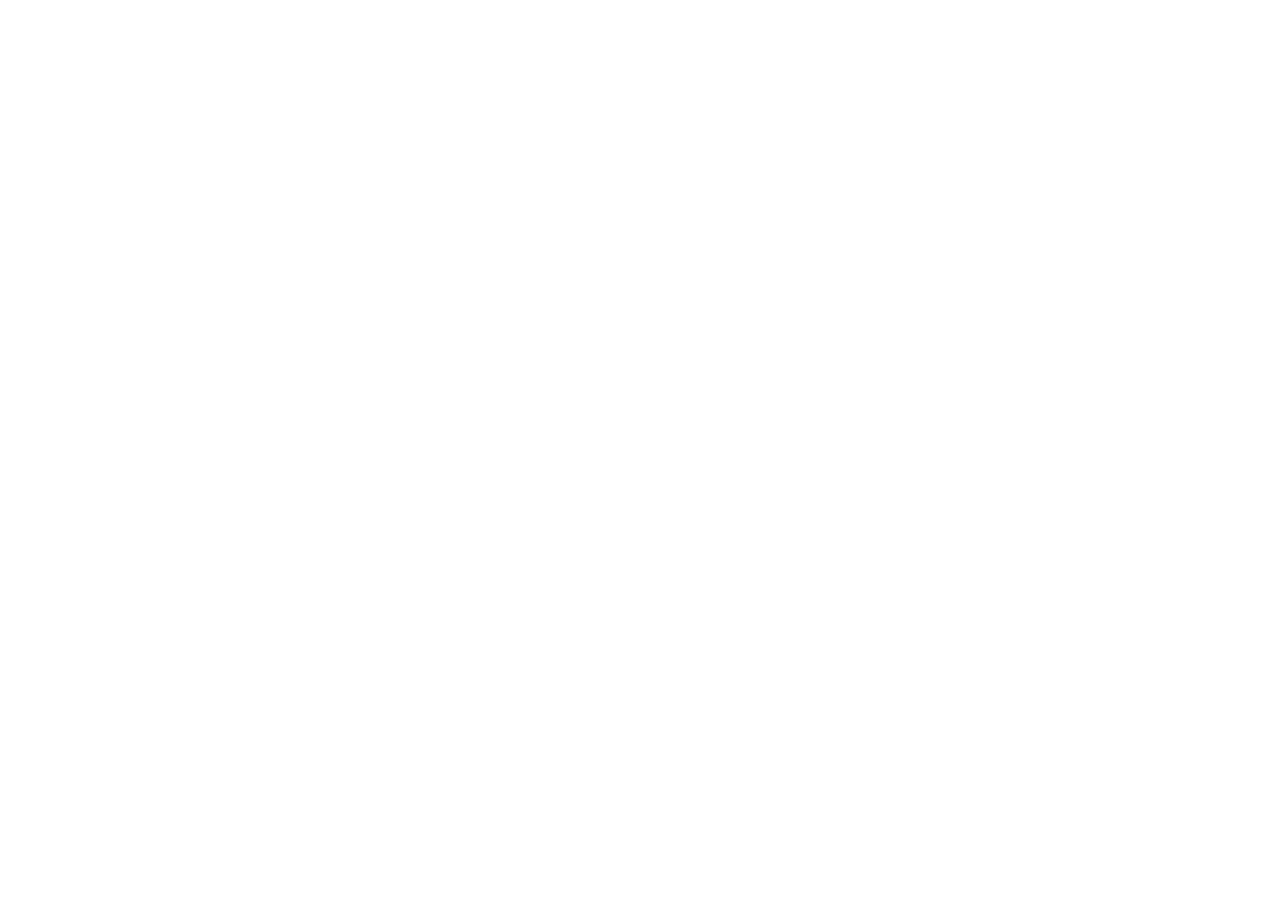
==== index.html @ f588586d "file creation" ====
<!DOCTYPE html>
<html lang="en">
<head>
    <meta charset="UTF-8">
    <meta http-equiv="X-UA-Compatible" content="IE=edge">
    <meta name="viewport" content="width=device-width, initial-scale=1.0">
    <title>Home</title>
    <link rel="stylesheet" href="style.css">
    <link rel="stylesheet" href="assets/css/bootstrap.css">
</head>
<body>
    
    <script src="assets/js/bootstrap.js"></script>
</body>
</html>
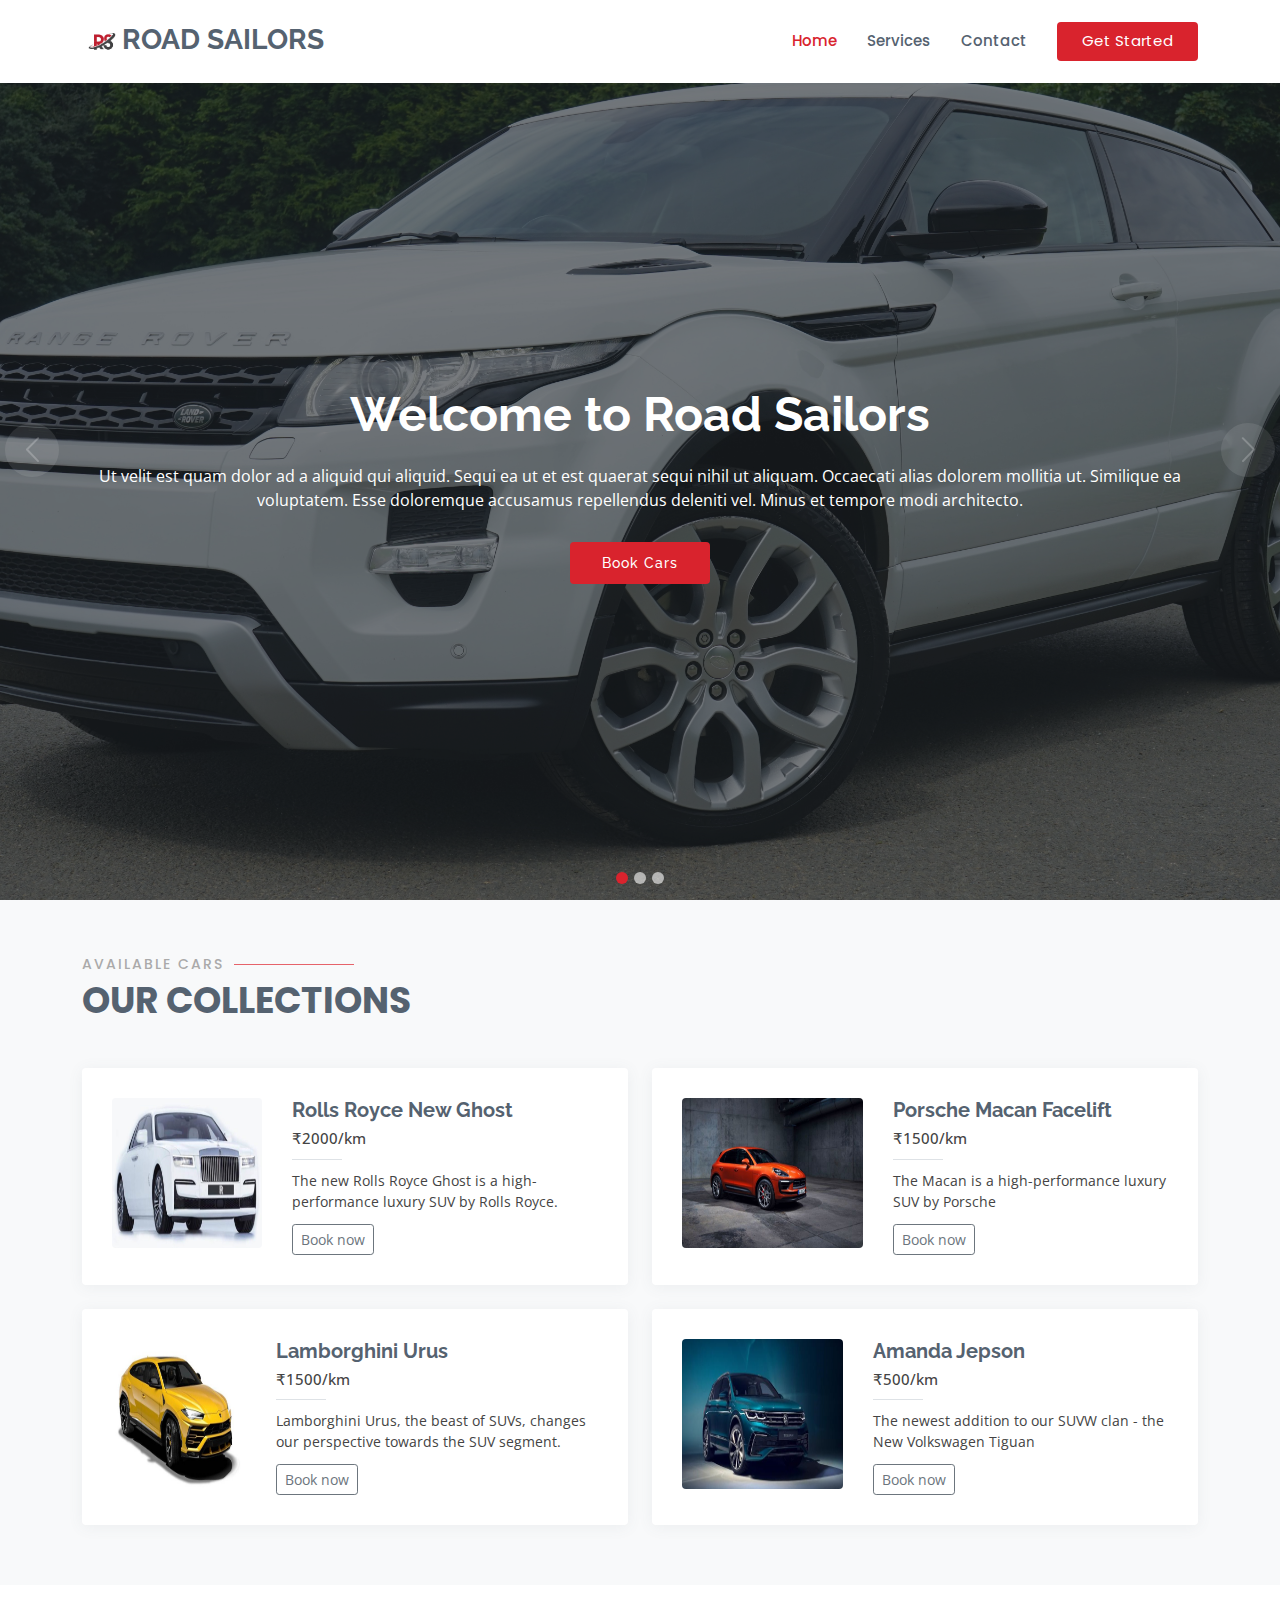
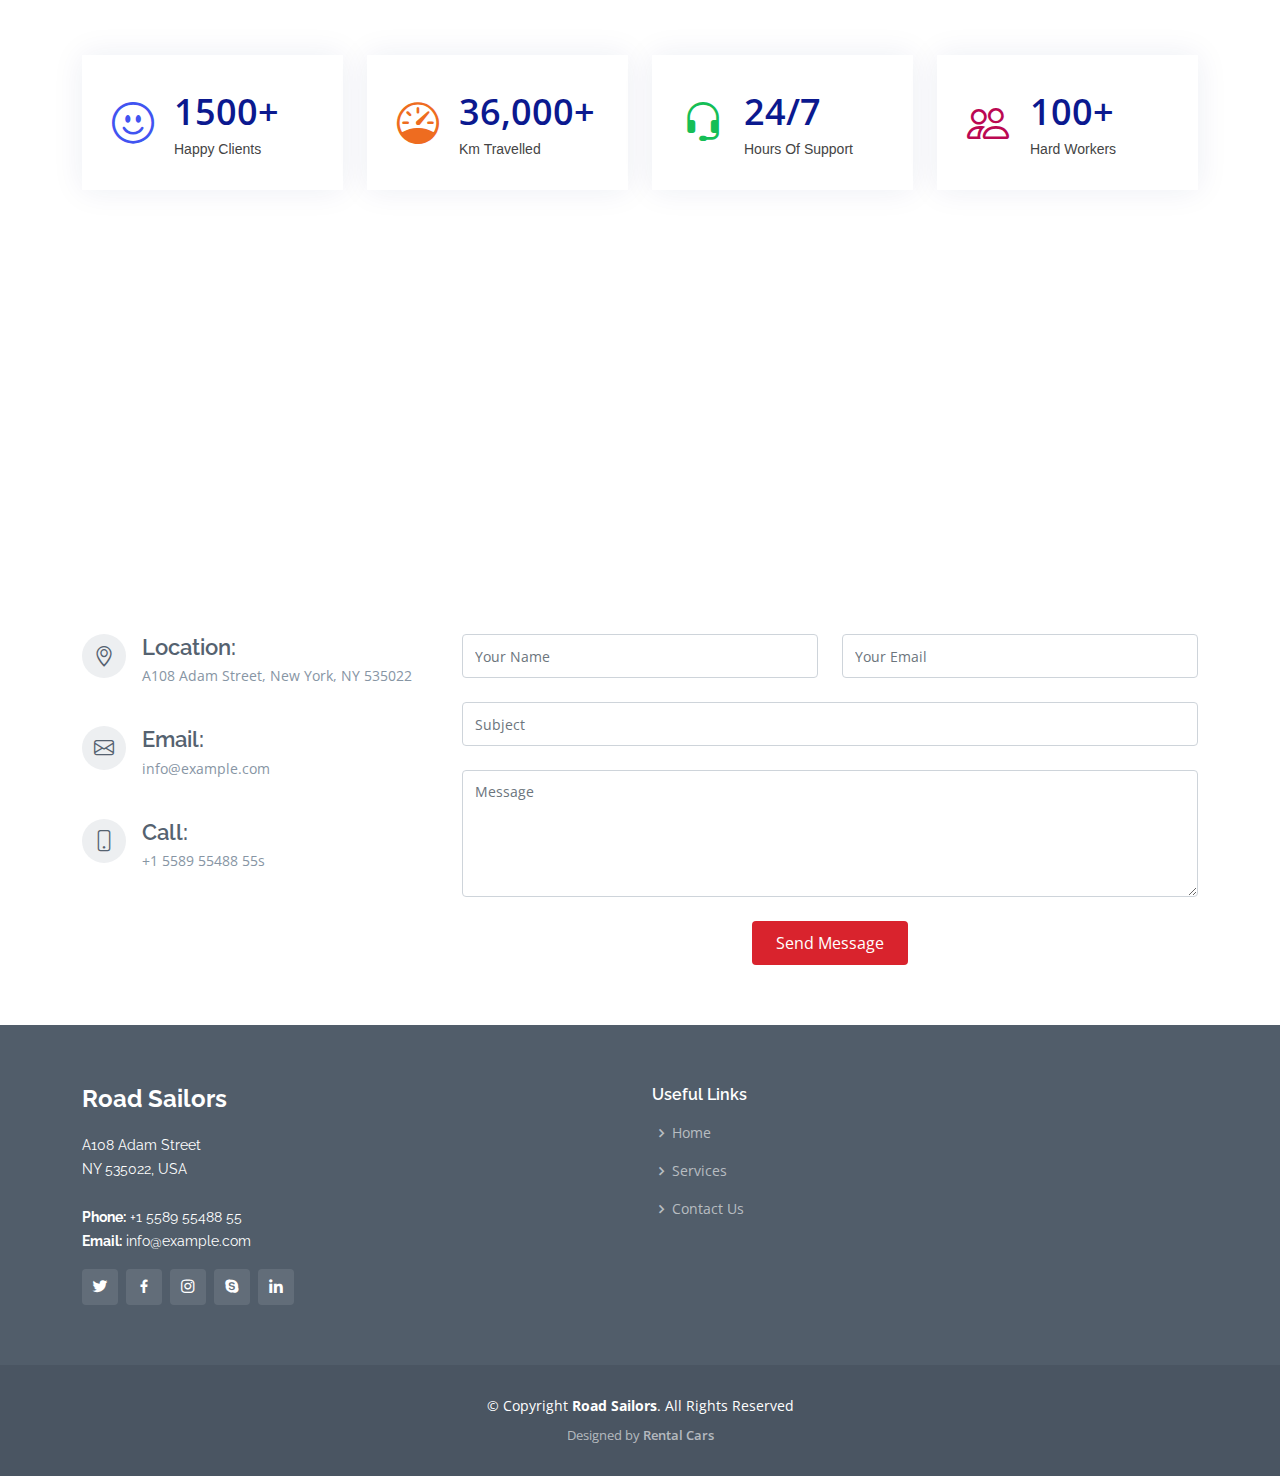
==== commit cc56e467: "final" ====
--- a/index.html
+++ b/index.html
@@ -1,15 +1,386 @@
 <!DOCTYPE html>
 <html lang="en">
+
 <head>
-    <meta charset="UTF-8">
-    <meta http-equiv="X-UA-Compatible" content="IE=edge">
-    <meta name="viewport" content="width=device-width, initial-scale=1.0">
-    <title>Home</title>
-    <link rel="stylesheet" href="style.css">
-    <link rel="stylesheet" href="assets/css/bootstrap.css">
+  <meta charset="utf-8">
+  <meta content="width=device-width, initial-scale=1.0" name="viewport">
+
+  <title>Road Sailors</title>
+  <meta content="" name="description">
+  <meta content="" name="keywords">
+
+  <!-- Favicons -->
+  <link href="assets/img/favicon-32x32.png" rel="icon">
+  <link href="assets/img/apple-icon-114x114.png" rel="apple-touch-icon">
+
+  <!-- Google Fonts -->
+  <link
+    href="https://fonts.googleapis.com/css?family=Open+Sans:300,300i,400,400i,600,600i,700,700i|Raleway:300,300i,400,400i,500,500i,600,600i,700,700i|Poppins:300,300i,400,400i,500,500i,600,600i,700,700i"
+    rel="stylesheet">
+
+  <!-- Vendor CSS Files -->
+
+  <link href="assets/vendor/bootstrap/css/bootstrap.min.css" rel="stylesheet">
+  <link href="assets/vendor/bootstrap-icons/bootstrap-icons.css" rel="stylesheet"> 
+  <link href="assets/vendor/boxicons/css/boxicons.min.css" rel="stylesheet">
+
+  <link href="assets/css/style.css" rel="stylesheet">
+
+
 </head>
+
 <body>
-    
-    <script src="assets/js/bootstrap.js"></script>
+
+  <!-- ======= Header ======= -->
+  <header id="header" class="fixed-top d-flex align-items-center">
+    <div class="container d-flex align-items-center">
+
+      <h1 class="logo me-auto"><a href="index.html"><img src="assets/img/logo.png" alt="" class="img-fluid">Road Sailors</a></h1>
+
+      <!-- <a href="index.html" class="logo me-auto"><img src="assets/img/logo.png" alt="" class="img-fluid"></a> -->
+
+      <nav id="navbar" class="navbar">
+        <ul>
+          <li><a href="index.html" class="active">Home</a></li>
+
+       
+          <li><a href="#team">Services</a></li>
+        
+
+          <li><a href="#contact">Contact</a></li>
+          <li><a href="index.html" class="getstarted">Get Started</a></li>
+        </ul>
+        <i class="bi bi-list mobile-nav-toggle"></i>
+      </nav><!-- .navbar -->
+
+    </div>
+  </header><!-- End Header -->
+
+  <!-- ======= Hero Section ======= -->
+  <section id="hero">
+    <div id="heroCarousel" data-bs-interval="5000" class="carousel slide carousel-fade" data-bs-ride="carousel">
+
+      <ol class="carousel-indicators" id="hero-carousel-indicators"></ol>
+
+      <div class="carousel-inner" role="listbox">
+
+        <!-- Slide 1 -->
+        <div class="carousel-item active" style="background-image: url(assets/img/slide/slide-1.jpg)">
+          <div class="carousel-container">
+            <div class="container">
+              <h2>Welcome to <span>Road Sailors</span></h2>
+              <p>Ut velit est quam dolor ad a aliquid qui aliquid. Sequi ea
+                ut et est quaerat sequi nihil ut aliquam. Occaecati alias dolorem mollitia ut. Similique ea voluptatem.
+                Esse doloremque accusamus repellendus deleniti vel. Minus et tempore modi architecto.</p>
+              <a href="#team" class="btn-get-started scrollto">Book Cars</a>
+            </div>
+          </div>
+        </div>
+
+        <!-- Slide 2 -->
+        <div class="carousel-item" style="background-image: url(assets/img/slide/slide-2.jpg)">
+          <div class="carousel-container">
+            <div class="container">
+              <h2>Lorem Ipsum Dolor</h2>
+              <p>Ut velit est quam dolor ad a aliquid qui aliquid. Sequi ea
+                ut et est quaerat sequi nihil ut aliquam. Occaecati alias dolorem mollitia ut. Similique ea voluptatem.
+                Esse doloremque accusamus repellendus deleniti vel. Minus et tempore modi architecto.</p>
+              <a href="#team" class="btn-get-started  scrollto">Book Cars</a>
+            </div>
+          </div>
+        </div>
+
+        <!-- Slide 3 -->
+        <div class="carousel-item" style="background-image: url(assets/img/slide/slide-3.jpg)">
+          <div class="carousel-container">
+            <div class="container">
+              <h2>Sequi ea ut et est quaerat</h2>
+              <p>Ut velit est quam dolor ad a aliquid qui aliquid. Sequi ea
+                ut et est quaerat sequi nihil ut aliquam. Occaecati alias dolorem mollitia ut. Similique ea voluptatem.
+                Esse doloremque accusamus repellendus deleniti vel. Minus et tempore modi architecto.</p>
+              <a href="#team" class="btn-get-started  scrollto">Book Cars</a>
+            </div>
+          </div>
+        </div>
+
+      </div>
+
+      <a class="carousel-control-prev" href="#heroCarousel" role="button" data-bs-slide="prev">
+        <span class="carousel-control-prev-icon bi bi-chevron-left" aria-hidden="true"></span>
+      </a>
+
+      <a class="carousel-control-next" href="#heroCarousel" role="button" data-bs-slide="next">
+        <span class="carousel-control-next-icon bi bi-chevron-right" aria-hidden="true"></span>
+      </a>
+
+    </div>
+  </section><!-- End Hero -->
+
+  <main id="main">
+
+
+    <!-- ======= Team Section ======= -->
+    <section id="team" class="team section-bg">
+      <div class="container">
+
+        <div class="section-title">
+          <h2>Available cars</h2>
+          <p>Our Collections</p>
+        </div>
+
+        <div class="row">
+
+          <div class="col-lg-6">
+            <div class="member d-flex align-items-start">
+              <div class="pic"><img src="assets/img/team/rolls-royce-ghost-21608524155.jpg" class="img-fluid" alt="">
+              </div>
+              <div class="member-info">
+                <h4>Rolls Royce New Ghost</h4>
+                <span>&#8377;2000/km</span>
+                <p>The new Rolls Royce Ghost is a high-performance luxury SUV by Rolls Royce.</p>
+                <div class="social">
+                  <div class="btn-sm btn btn-outline-secondary">Book now</div>
+                </div>
+              </div>
+            </div>
+
+          </div>
+
+          <div class="col-lg-6 mt-4 mt-lg-0">
+            <div class="member d-flex align-items-start">
+              <div class="pic"><img src="assets/img/team/porche.jpeg" class="img-fluid" alt=""></div>
+              <div class="member-info">
+                <h4>
+                  Porsche Macan Facelift</h4>
+                <span>&#8377;1500/km</span>
+                <p>The Macan is a high-performance luxury SUV by Porsche</p>
+                <div class="social">
+                  <div class="btn-sm btn btn-outline-secondary">Book now</div>
+                </div>
+              </div>
+            </div>
+          </div>
+
+          <div class="col-lg-6 mt-4">
+            <div class="member d-flex align-items-start">
+              <div class="pic"><img src="assets/img/team/lamborghini-urus-default.jpg" class="img-fluid" alt=""></div>
+              <div class="member-info">
+                <h4>Lamborghini Urus</h4>
+                <span>&#8377;1500/km</span>
+                <p>Lamborghini Urus, the beast of SUVs, changes our perspective towards the SUV segment. </p>
+                <div class="social">
+                  <div class="btn-sm btn btn-outline-secondary">Book now</div>
+                </div>
+              </div>
+            </div>
+          </div>
+
+          <div class="col-lg-6 mt-4">
+            <div class="member d-flex align-items-start">
+              <div class="pic"><img src="assets/img/team/volkswagen-tiguan-11611065637.jpg" class="img-fluid" alt=""></div>
+              <div class="member-info">
+                <h4>Amanda Jepson</h4>
+                <span>&#8377;500/km</span>
+                <p>The newest addition to our SUVW clan - the New Volkswagen Tiguan</p>
+                <div class="social">
+                  <div class="btn-sm btn btn-outline-secondary">Book now</div>
+                </div>
+              </div>
+            </div>
+          </div>
+
+        </div>
+
+      </div>
+    </section><!-- End Team Section -->
+    <!-- ======= Counts Section ======= -->
+    <section id="counts" class="counts">
+      <div class="container" data-aos="fade-up">
+
+        <div class="row gy-4">
+
+          <div class="col-lg-3 col-md-6">
+            <div class="count-box">
+              <i class="bi bi-emoji-smile"></i>
+              <div>
+                <span>1500+</span>
+                <!-- <span data-purecounter-start="0" data-purecounter-end="232" data-purecounter-duration="1" class="purecounter"></span> -->
+                <p>Happy Clients</p>
+              </div>
+            </div>
+          </div>
+
+          <div class="col-lg-3 col-md-6">
+            <div class="count-box">
+              <i class="bi bi-speedometer" style="color: #ee6c20;"></i>
+              <div>
+                <span>36,000+</span>
+                <!-- <span data-purecounter-start="0" data-purecounter-end="521" data-purecounter-duration="1" class="purecounter"></span> -->
+                <p>Km Travelled</p>
+              </div>
+            </div>
+          </div>
+
+          <div class="col-lg-3 col-md-6">
+            <div class="count-box">
+              <i class="bi bi-headset" style="color: #15be56;"></i>
+              <div>
+                <span>24/7</span>
+                <!-- <span data-purecounter-start="0" data-purecounter-end="1463" data-purecounter-duration="1" class="purecounter"></span> -->
+                <p>Hours Of Support</p>
+              </div>
+            </div>
+          </div>
+
+          <div class="col-lg-3 col-md-6">
+            <div class="count-box">
+              <i class="bi bi-people" style="color: #bb0852;"></i>
+              <div>
+                <span>100+</span>
+                <!-- <span data-purecounter-start="0" data-purecounter-end="15" data-purecounter-duration="1" class="purecounter"></span> -->
+                <p>Hard Workers</p>
+              </div>
+            </div>
+          </div>
+
+        </div>
+
+      </div>
+    </section><!-- End Counts Section -->
+    <!-- ======= Contact Section ======= -->
+    <section id="contact" class="contact">
+      <div class="container">
+
+        <div>
+          <iframe style="border:0; width: 100%; height: 270px;"
+            src="https://www.google.com/maps/embed?pb=!1m14!1m8!1m3!1d12097.433213460943!2d-74.0062269!3d40.7101282!3m2!1i1024!2i768!4f13.1!3m3!1m2!1s0x0%3A0xb89d1fe6bc499443!2sDowntown+Conference+Center!5e0!3m2!1smk!2sbg!4v1539943755621"
+            frameborder="0" allowfullscreen></iframe>
+        </div>
+
+        <div class="row mt-5">
+
+          <div class="col-lg-4">
+            <div class="info">
+              <div class="address">
+                <i class="bi bi-geo-alt"></i>
+                <h4>Location:</h4>
+                <p>A108 Adam Street, New York, NY 535022</p>
+              </div>
+
+              <div class="email">
+                <i class="bi bi-envelope"></i>
+                <h4>Email:</h4>
+                <p>info@example.com</p>
+              </div>
+
+              <div class="phone">
+                <i class="bi bi-phone"></i>
+                <h4>Call:</h4>
+                <p>+1 5589 55488 55s</p>
+              </div>
+
+            </div>
+
+          </div>
+
+          <div class="col-lg-8 mt-5 mt-lg-0">
+
+            <form action="forms/contact.php" method="post" role="form" class="php-email-form">
+              <div class="row">
+                <div class="col-md-6 form-group">
+                  <input type="text" name="name" class="form-control" id="name" placeholder="Your Name" required>
+                </div>
+                <div class="col-md-6 form-group mt-3 mt-md-0">
+                  <input type="email" class="form-control" name="email" id="email" placeholder="Your Email" required>
+                </div>
+              </div>
+              <div class="form-group mt-3">
+                <input type="text" class="form-control" name="subject" id="subject" placeholder="Subject" required>
+              </div>
+              <div class="form-group mt-3">
+                <textarea class="form-control" name="message" rows="5" placeholder="Message" required></textarea>
+              </div>
+              <div class="my-3">
+                <div class="loading">Loading</div>
+                <div class="error-message"></div>
+                <div class="sent-message">Your message has been sent. Thank you!</div>
+              </div>
+              <div class="text-center"><button type="submit">Send Message</button></div>
+            </form>
+
+          </div>
+
+        </div>
+
+      </div>
+    </section><!-- End Contact Section -->
+
+  </main><!-- End #main -->
+
+  <!-- ======= Footer ======= -->
+  <footer id="footer">
+    <div class="footer-top">
+      <div class="container">
+        <div class="row">
+
+          <div class="col-lg-6 col-md-6">
+            <div class="footer-info">
+              <h3>Road Sailors</h3>
+              <p>
+                A108 Adam Street <br>
+                NY 535022, USA<br><br>
+                <strong>Phone:</strong> +1 5589 55488 55<br>
+                <strong>Email:</strong> info@example.com<br>
+              </p>
+              <div class="social-links mt-3">
+                <a href="#" class="twitter"><i class="bx bxl-twitter"></i></a>
+                <a href="#" class="facebook"><i class="bx bxl-facebook"></i></a>
+                <a href="#" class="instagram"><i class="bx bxl-instagram"></i></a>
+                <a href="#" class="google-plus"><i class="bx bxl-skype"></i></a>
+                <a href="#" class="linkedin"><i class="bx bxl-linkedin"></i></a>
+              </div>
+            </div>
+          </div>
+
+          <div class="col-lg-6   col-md-6 footer-links">
+            <h4>Useful Links</h4>
+            <ul>
+              <li><i class="bx bx-chevron-right"></i> <a href="#">Home</a></li>
+            
+              <li><i class="bx bx-chevron-right"></i> <a href="#team">Services</a></li>
+              <li><i class="bx bx-chevron-right"></i> <a href="#contact">Contact Us</a></li>
+            </ul>
+          </div>
+
+        
+
+
+
+        </div>
+      </div>
+    </div>
+
+    <div class="container">
+      <div class="copyright">
+        &copy; Copyright <strong><span>Road Sailors</span></strong>. All Rights Reserved
+      </div>
+      <div class="credits">
+
+        Designed by <a href="https://bootstrapmade.com/">Rental Cars</a>
+      </div>
+    </div>
+  </footer><!-- End Footer -->
+
+  <a href="#" class="back-to-top d-flex align-items-center justify-content-center"><i
+      class="bi bi-arrow-up-short"></i></a>
+
+  <!-- Vendor JS Files -->
+  <script src="assets/vendor/bootstrap/js/bootstrap.bundle.min.js"></script>
+ 
+
+  <!-- Template Main JS File -->
+  <script src="assets/js/main.js"></script>
+
 </body>
+
 </html>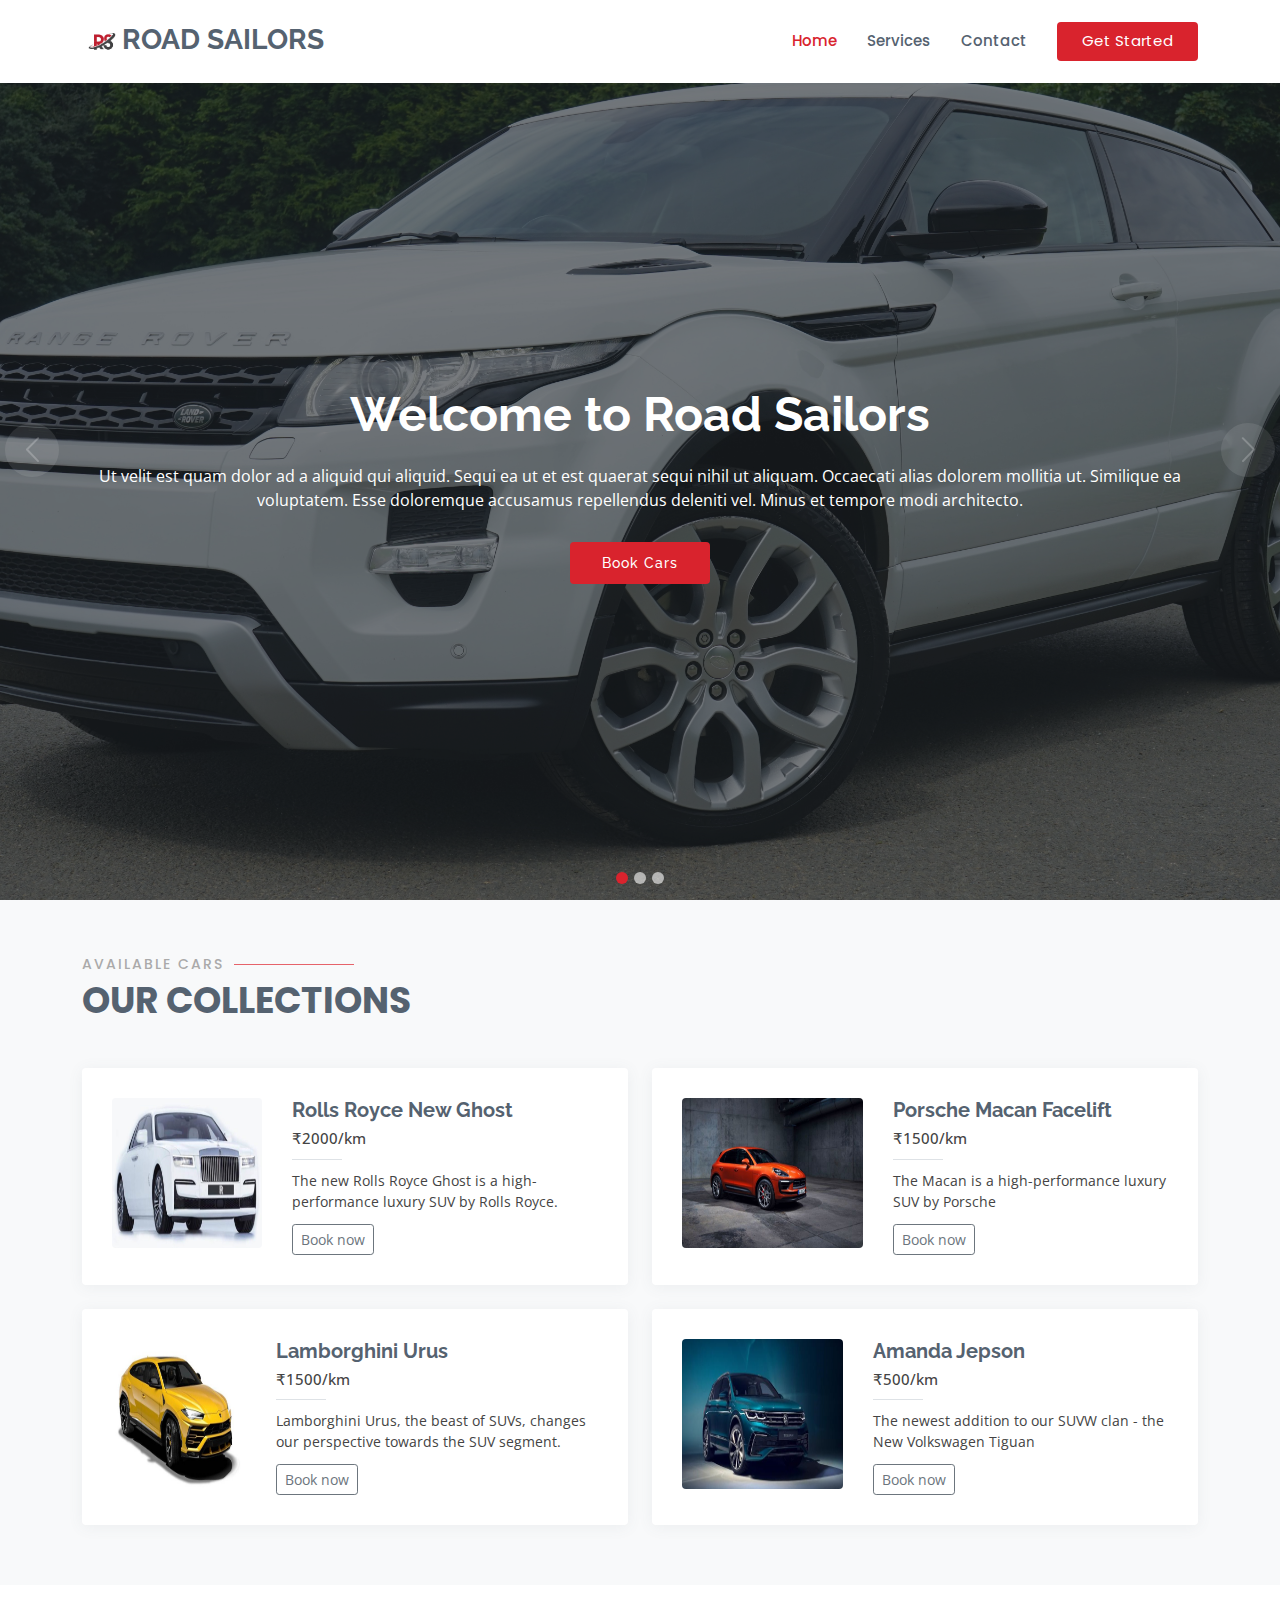
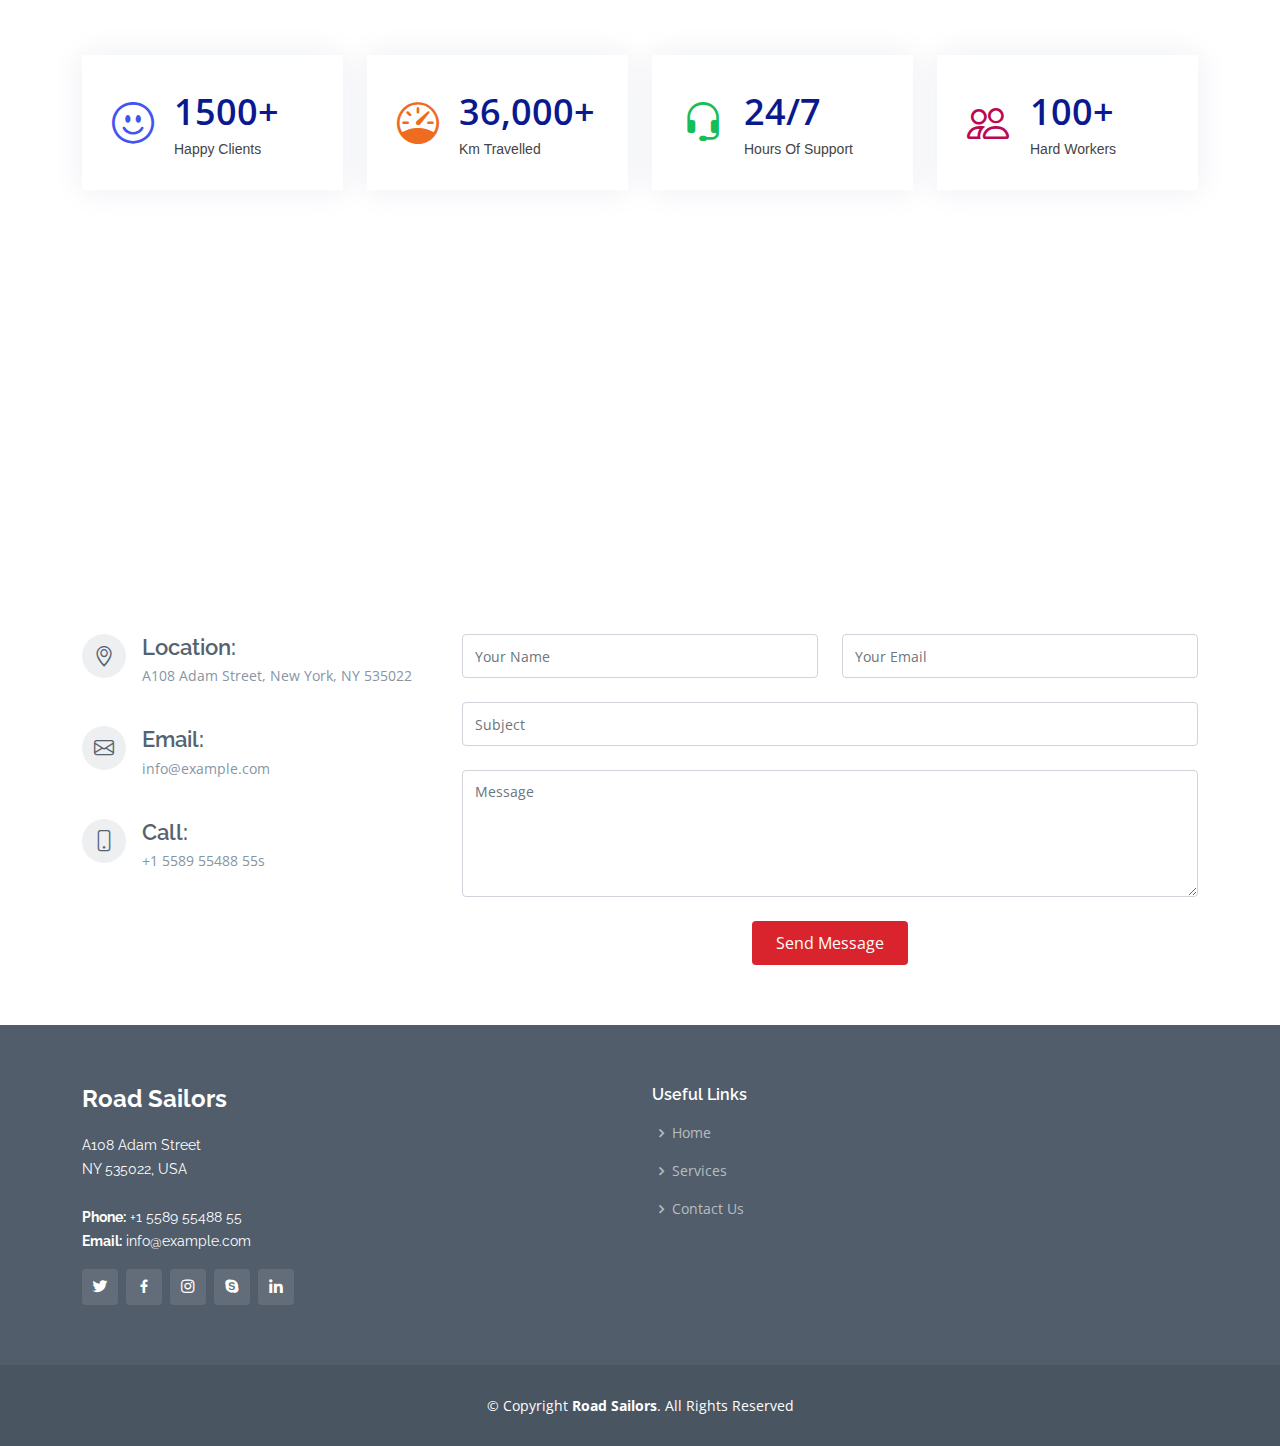
==== commit 0d850504: "final upadation" ====
--- a/index.html
+++ b/index.html
@@ -285,7 +285,7 @@
 
           <div class="col-lg-8 mt-5 mt-lg-0">
 
-            <form action="forms/contact.php" method="post" role="form" class="php-email-form">
+            <form action="" method="post" role="form" class="php-email-form">
               <div class="row">
                 <div class="col-md-6 form-group">
                   <input type="text" name="name" class="form-control" id="name" placeholder="Your Name" required>
@@ -364,10 +364,10 @@
       <div class="copyright">
         &copy; Copyright <strong><span>Road Sailors</span></strong>. All Rights Reserved
       </div>
-      <div class="credits">
-
-        Designed by <a href="https://bootstrapmade.com/">Rental Cars</a>
-      </div>
+      <!-- <div class="credits">
+
+        Designed by Rental Cars
+      </div> -->
     </div>
   </footer><!-- End Footer -->
 
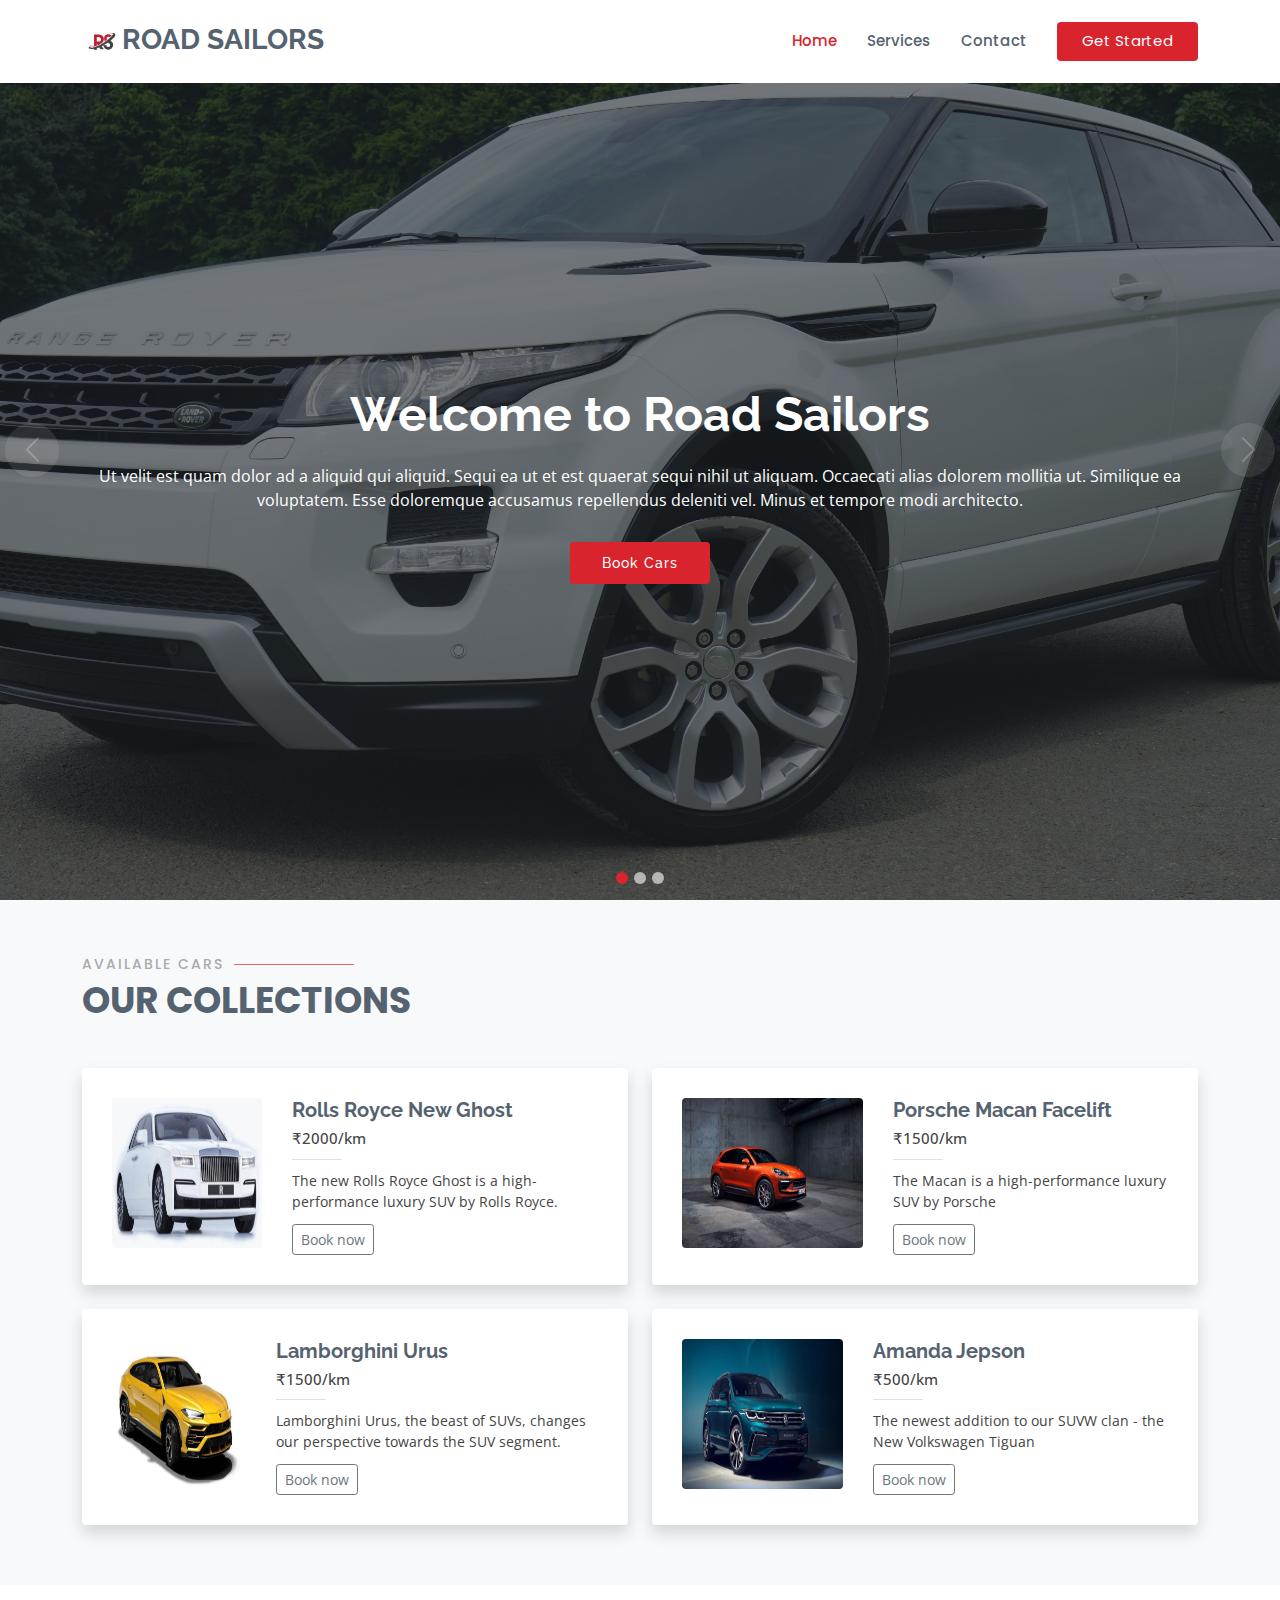
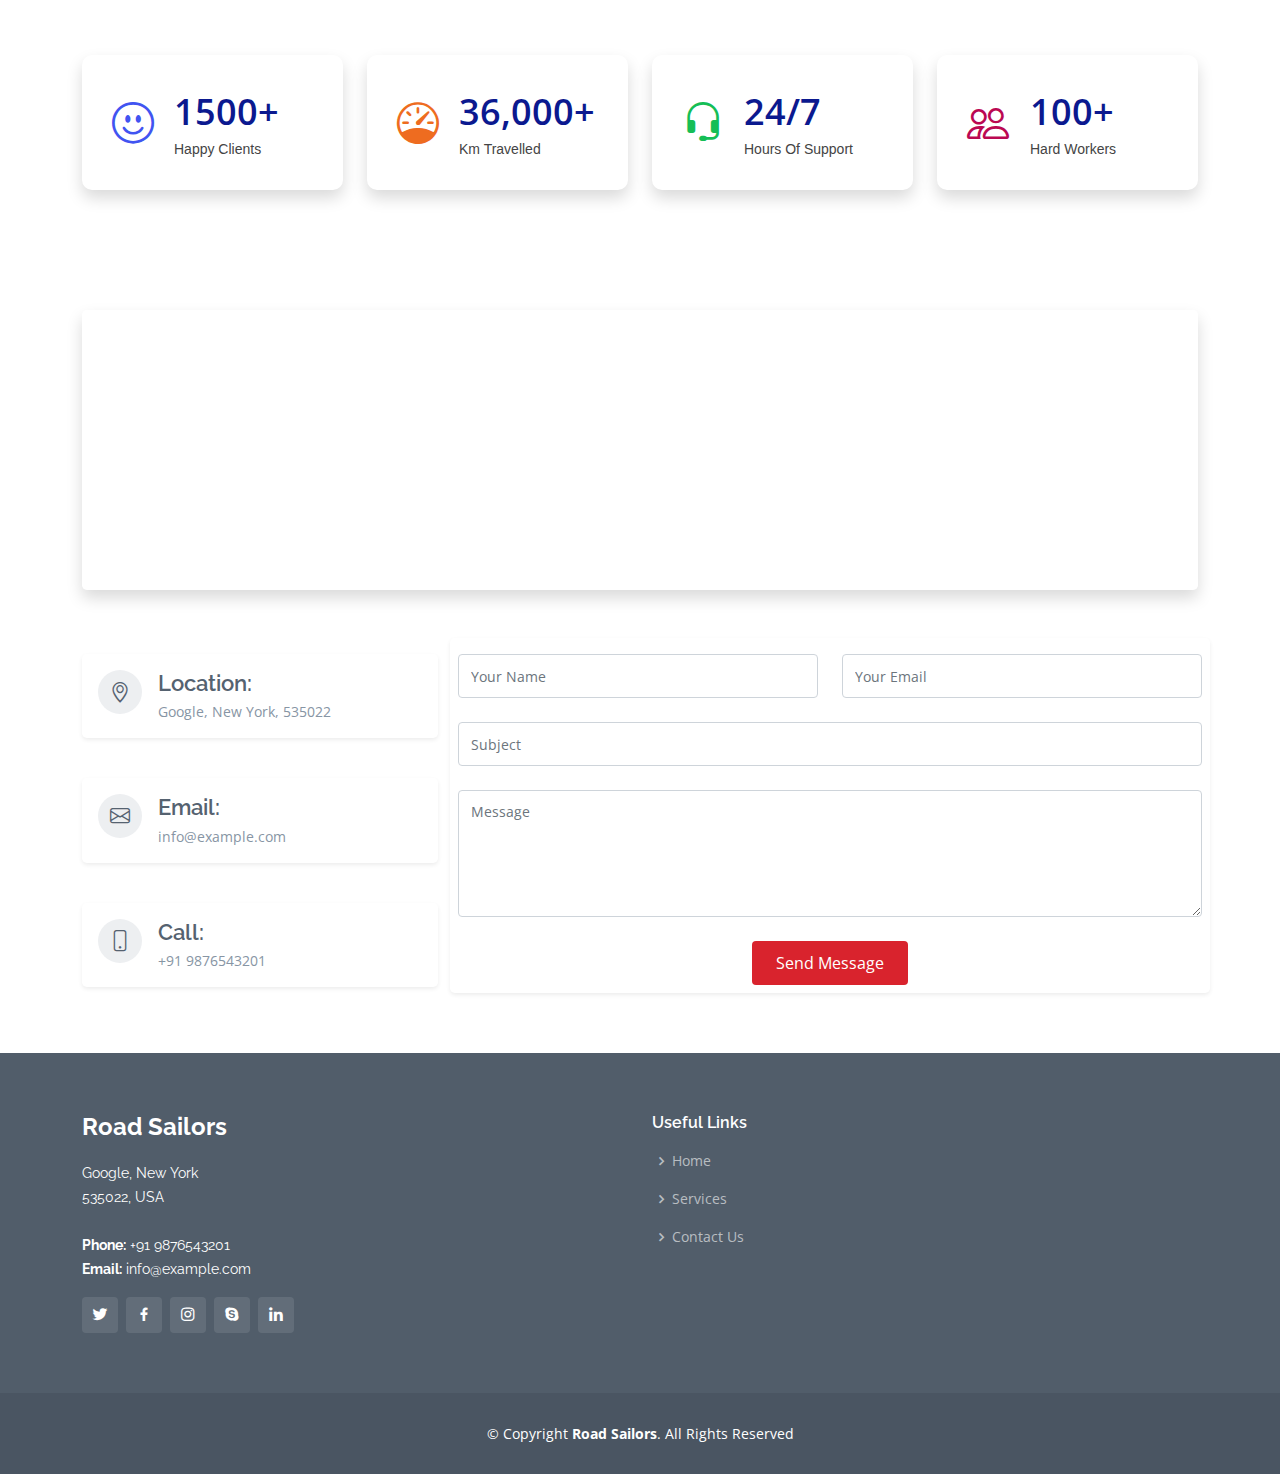
==== commit c107934c: "final upadation" ====
--- a/index.html
+++ b/index.html
@@ -21,7 +21,7 @@
   <!-- Vendor CSS Files -->
 
   <link href="assets/vendor/bootstrap/css/bootstrap.min.css" rel="stylesheet">
-  <link href="assets/vendor/bootstrap-icons/bootstrap-icons.css" rel="stylesheet"> 
+  <link href="assets/vendor/bootstrap-icons/bootstrap-icons.css" rel="stylesheet">
   <link href="assets/vendor/boxicons/css/boxicons.min.css" rel="stylesheet">
 
   <link href="assets/css/style.css" rel="stylesheet">
@@ -35,7 +35,8 @@
   <header id="header" class="fixed-top d-flex align-items-center">
     <div class="container d-flex align-items-center">
 
-      <h1 class="logo me-auto"><a href="index.html"><img src="assets/img/logo.png" alt="" class="img-fluid">Road Sailors</a></h1>
+      <h1 class="logo me-auto"><a href="index.html"><img src="assets/img/logo.png" alt="" class="img-fluid">Road
+          Sailors</a></h1>
 
       <!-- <a href="index.html" class="logo me-auto"><img src="assets/img/logo.png" alt="" class="img-fluid"></a> -->
 
@@ -43,9 +44,9 @@
         <ul>
           <li><a href="index.html" class="active">Home</a></li>
 
-       
+
           <li><a href="#team">Services</a></li>
-        
+
 
           <li><a href="#contact">Contact</a></li>
           <li><a href="index.html" class="getstarted">Get Started</a></li>
@@ -131,7 +132,7 @@
         <div class="row">
 
           <div class="col-lg-6">
-            <div class="member d-flex align-items-start">
+            <div class="member shadow d-flex align-items-start">
               <div class="pic"><img src="assets/img/team/rolls-royce-ghost-21608524155.jpg" class="img-fluid" alt="">
               </div>
               <div class="member-info">
@@ -146,8 +147,8 @@
 
           </div>
 
-          <div class="col-lg-6 mt-4 mt-lg-0">
-            <div class="member d-flex align-items-start">
+          <div class="col-lg-6  mt-4 mt-lg-0">
+            <div class="member shadow d-flex align-items-start">
               <div class="pic"><img src="assets/img/team/porche.jpeg" class="img-fluid" alt=""></div>
               <div class="member-info">
                 <h4>
@@ -161,8 +162,8 @@
             </div>
           </div>
 
-          <div class="col-lg-6 mt-4">
-            <div class="member d-flex align-items-start">
+          <div class="col-lg-6  mt-4">
+            <div class="member shadow d-flex align-items-start">
               <div class="pic"><img src="assets/img/team/lamborghini-urus-default.jpg" class="img-fluid" alt=""></div>
               <div class="member-info">
                 <h4>Lamborghini Urus</h4>
@@ -176,8 +177,9 @@
           </div>
 
           <div class="col-lg-6 mt-4">
-            <div class="member d-flex align-items-start">
-              <div class="pic"><img src="assets/img/team/volkswagen-tiguan-11611065637.jpg" class="img-fluid" alt=""></div>
+            <div class="member shadow d-flex align-items-start">
+              <div class="pic"><img src="assets/img/team/volkswagen-tiguan-11611065637.jpg" class="img-fluid" alt="">
+              </div>
               <div class="member-info">
                 <h4>Amanda Jepson</h4>
                 <span>&#8377;500/km</span>
@@ -200,7 +202,7 @@
         <div class="row gy-4">
 
           <div class="col-lg-3 col-md-6">
-            <div class="count-box">
+            <div class="count-box shadow">
               <i class="bi bi-emoji-smile"></i>
               <div>
                 <span>1500+</span>
@@ -211,7 +213,7 @@
           </div>
 
           <div class="col-lg-3 col-md-6">
-            <div class="count-box">
+            <div class="count-box shadow">
               <i class="bi bi-speedometer" style="color: #ee6c20;"></i>
               <div>
                 <span>36,000+</span>
@@ -222,7 +224,7 @@
           </div>
 
           <div class="col-lg-3 col-md-6">
-            <div class="count-box">
+            <div class="count-box shadow">
               <i class="bi bi-headset" style="color: #15be56;"></i>
               <div>
                 <span>24/7</span>
@@ -233,7 +235,7 @@
           </div>
 
           <div class="col-lg-3 col-md-6">
-            <div class="count-box">
+            <div class="count-box shadow">
               <i class="bi bi-people" style="color: #bb0852;"></i>
               <div>
                 <span>100+</span>
@@ -251,42 +253,42 @@
     <section id="contact" class="contact">
       <div class="container">
 
-        <div>
+        <div class="shadow rounded-3 p-1 pb-0">
           <iframe style="border:0; width: 100%; height: 270px;"
             src="https://www.google.com/maps/embed?pb=!1m14!1m8!1m3!1d12097.433213460943!2d-74.0062269!3d40.7101282!3m2!1i1024!2i768!4f13.1!3m3!1m2!1s0x0%3A0xb89d1fe6bc499443!2sDowntown+Conference+Center!5e0!3m2!1smk!2sbg!4v1539943755621"
             frameborder="0" allowfullscreen></iframe>
         </div>
 
-        <div class="row mt-5">
+        <div class="row gy-3 mt-5">
 
           <div class="col-lg-4">
             <div class="info">
-              <div class="address">
+              <div class="address shadow-sm rounded-3 p-3 ">
                 <i class="bi bi-geo-alt"></i>
                 <h4>Location:</h4>
-                <p>A108 Adam Street, New York, NY 535022</p>
-              </div>
-
-              <div class="email">
+                <p>Google, New York, 535022</p>
+              </div>
+
+              <div class="email shadow-sm rounded-3 p-3">
                 <i class="bi bi-envelope"></i>
                 <h4>Email:</h4>
                 <p>info@example.com</p>
               </div>
 
-              <div class="phone">
+              <div class="phone shadow-sm rounded-3 p-3">
                 <i class="bi bi-phone"></i>
                 <h4>Call:</h4>
-                <p>+1 5589 55488 55s</p>
-              </div>
-
-            </div>
-
-          </div>
-
-          <div class="col-lg-8 mt-5 mt-lg-0">
+                <p>+91 9876543201</p>
+              </div>
+
+            </div>
+
+          </div>
+
+          <div class="col-lg-8 mt-5 shadow-sm p-2 pt-3 rounded-3 mt-lg-0">
 
             <form action="" method="post" role="form" class="php-email-form">
-              <div class="row">
+              <div class="row ">
                 <div class="col-md-6 form-group">
                   <input type="text" name="name" class="form-control" id="name" placeholder="Your Name" required>
                 </div>
@@ -327,9 +329,9 @@
             <div class="footer-info">
               <h3>Road Sailors</h3>
               <p>
-                A108 Adam Street <br>
-                NY 535022, USA<br><br>
-                <strong>Phone:</strong> +1 5589 55488 55<br>
+                Google, New York <br>
+               535022, USA<br><br>
+                <strong>Phone:</strong> +91 9876543201<br>
                 <strong>Email:</strong> info@example.com<br>
               </p>
               <div class="social-links mt-3">
@@ -346,13 +348,13 @@
             <h4>Useful Links</h4>
             <ul>
               <li><i class="bx bx-chevron-right"></i> <a href="#">Home</a></li>
-            
+
               <li><i class="bx bx-chevron-right"></i> <a href="#team">Services</a></li>
               <li><i class="bx bx-chevron-right"></i> <a href="#contact">Contact Us</a></li>
             </ul>
           </div>
 
-        
+
 
 
 
@@ -376,7 +378,7 @@
 
   <!-- Vendor JS Files -->
   <script src="assets/vendor/bootstrap/js/bootstrap.bundle.min.js"></script>
- 
+
 
   <!-- Template Main JS File -->
   <script src="assets/js/main.js"></script>
--- a/assets/css/style.css
+++ b/assets/css/style.css
@@ -800,6 +800,8 @@
   width: 100%;
   background: #fff;
   box-shadow: 0px 0 30px rgba(1, 41, 112, 0.08);
+  /* box-shadow: 0px 0 30px #e6dedf; */
+  border-radius: 10px;
 }
 
 .counts .count-box i {
@@ -871,6 +873,7 @@
 .contact .php-email-form {
   width: 100%;
   background: #fff;
+
 }
 
 .contact .php-email-form .form-group {
